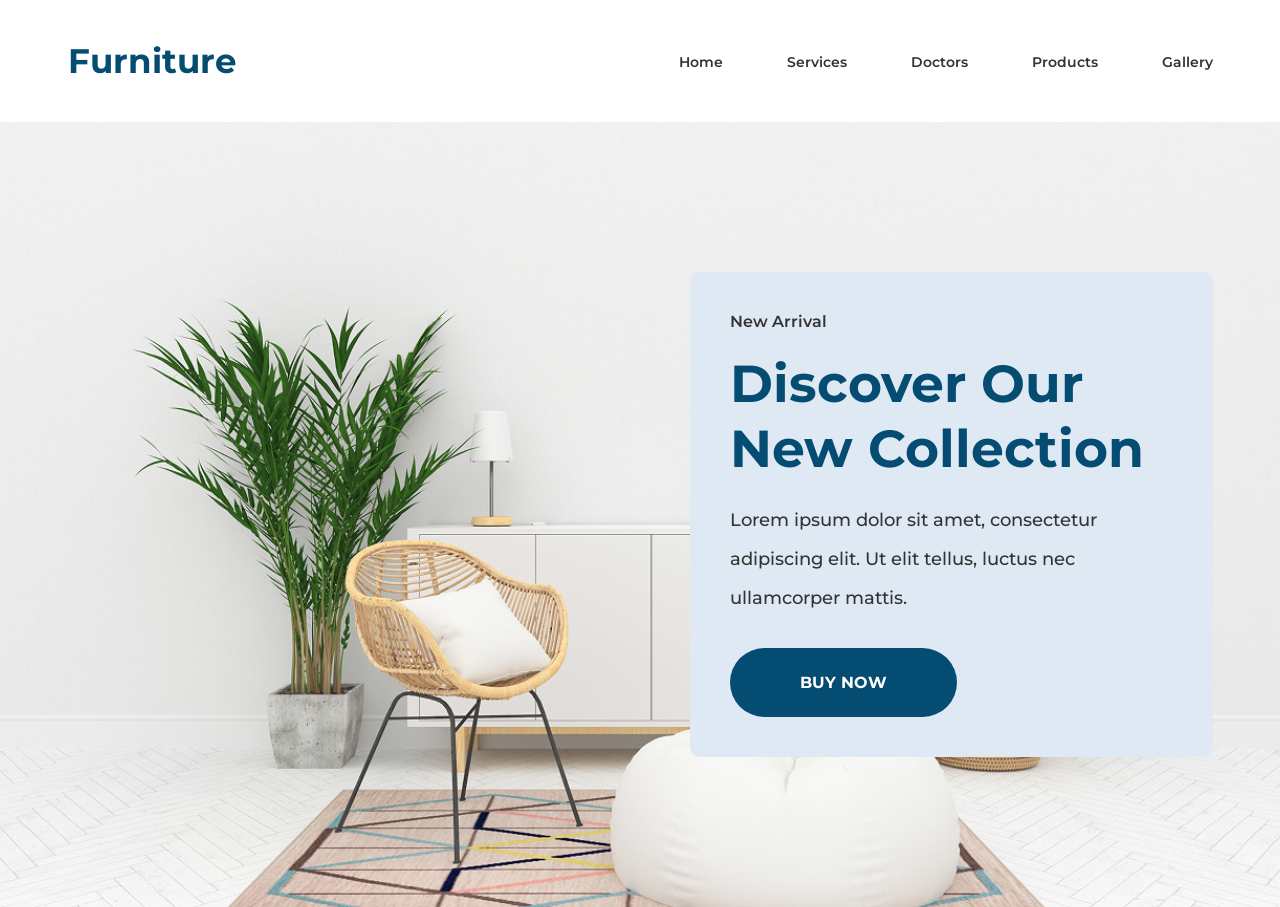
==== furniture.html @ b4aa0386 "Init" ====
<!DOCTYPE html>
<html lang="en">

<head>
    <meta charset="UTF-8">
    <meta name="viewport" content="width=device-width, initial-scale=1.0">
    <title>Furniture</title>
    <!-- <link rel="preconnect" href="https://fonts.googleapis.com">
    <link rel="preconnect" href="https://fonts.gstatic.com" crossorigin>
    <link href="https://fonts.googleapis.com/css2?family=Montserrat:ital,wght@0,100..900;1,100..900&display=swap" rel="stylesheet"> -->
    <link rel="stylesheet" href="furniture.css">
</head>

<body>
    <nav id="main-navigation">
        <div class="container">
            <h2 class="logo">Furniture</h2>
            <div class="menu">
                <a href="#">Home</a>
                <a href="#">Services</a>
                <a href="#">Doctors</a>
                <a href="#">Products</a>
                <a href="#">Gallery</a>
            </div>
        </div>
    </nav>

    <header id="hero-banner">
        <div class="container">
            <div class="text-card">
                <h2 class="subtitle">New Arrival</h2>
                <h1 class="title">Discover Our New Collection</h1>
                <p>Lorem ipsum dolor sit amet, consectetur adipiscing elit. Ut elit tellus, luctus nec ullamcorper mattis.</p>
                <a href="#" class="btn">BUY Now</a>
            </div>
        </div>
    </header>
</body>

</html>
---- furniture.css ----
@font-face {
    font-family: "Montserrat";
    src: url("./fonts/Montserrat-Regular.ttf") format("truetype");
    font-weight: 400;
    font-style: normal;
}

@font-face {
    font-family: "Montserrat";
    src: url("./fonts/Montserrat-Medium.ttf") format("truetype");
    font-weight: 500;
    font-style: normal;
}

@font-face {
    font-family: "Montserrat";
    src: url("./fonts/Montserrat-SemiBold.ttf") format("truetype");
    font-weight: 600;
    font-style: normal;
}

@font-face {
    font-family: "Montserrat";
    src: url("./fonts/Montserrat-Bold.ttf") format("truetype");
    font-weight: 700;
    font-style: normal;
}

* {
    margin: 0;
    padding: 0;
}

body {
    font-family: "Montserrat";
    color: #333333;
}

.container {
    width: 100%;
    max-width: 1145px;
    margin: 0 auto;
    padding: 0 15px;
}

#main-navigation {
    height: 122px;
    display: flex;
    align-items: center;
}

#main-navigation .container {
    display: flex;
    align-items: center;
    justify-content: space-between;
}

#main-navigation .logo {
    font-weight: 700;
    font-size: 34px;
    color: #054C73;
}

#main-navigation .menu a {
    font-weight: 600;
    font-size: 14px;
    color: #333333;
    text-decoration: none;
    margin-left: 60px;
    transition: color 0.3s;
}

#main-navigation .menu a:hover {
    color: #054C73;
}

#hero-banner {
    /* background-image: url(./img/hero-bg.jpg);
    background-size: cover;
    background-repeat: no-repeat;
    background-position: center; */
    background: url(./img/hero-bg.jpg) no-repeat center / cover;
    padding: 150px 0;
}

#hero-banner .container {
    display: flex;
    justify-content: flex-end;
}

#hero-banner .text-card {
    padding: 40px;
    background-color: #DFE9F4;
    border-radius: 10px;
    width: 100%;
    max-width: 443px;
}

#hero-banner .subtitle {
    font-size: 16px;
    font-weight: 600;
    margin-bottom: 20px;
}

#hero-banner .title {
    font-size: 52px;
    font-weight: 700;
    line-height: 1.25;
    color: #054C73;
    margin-bottom: 20px;
}

#hero-banner p {
    font-size: 18px;
    font-weight: 500;
    line-height: 2.16;
}

.btn {
    padding: 25px 70px;
    background-color: #054C73;
    color: #fff;
    font-size: 16px;
    font-weight: 700;
    text-decoration: none;
    text-transform: uppercase;
    border-radius: 35px;
    display: table;
    margin-top: 30px;
}
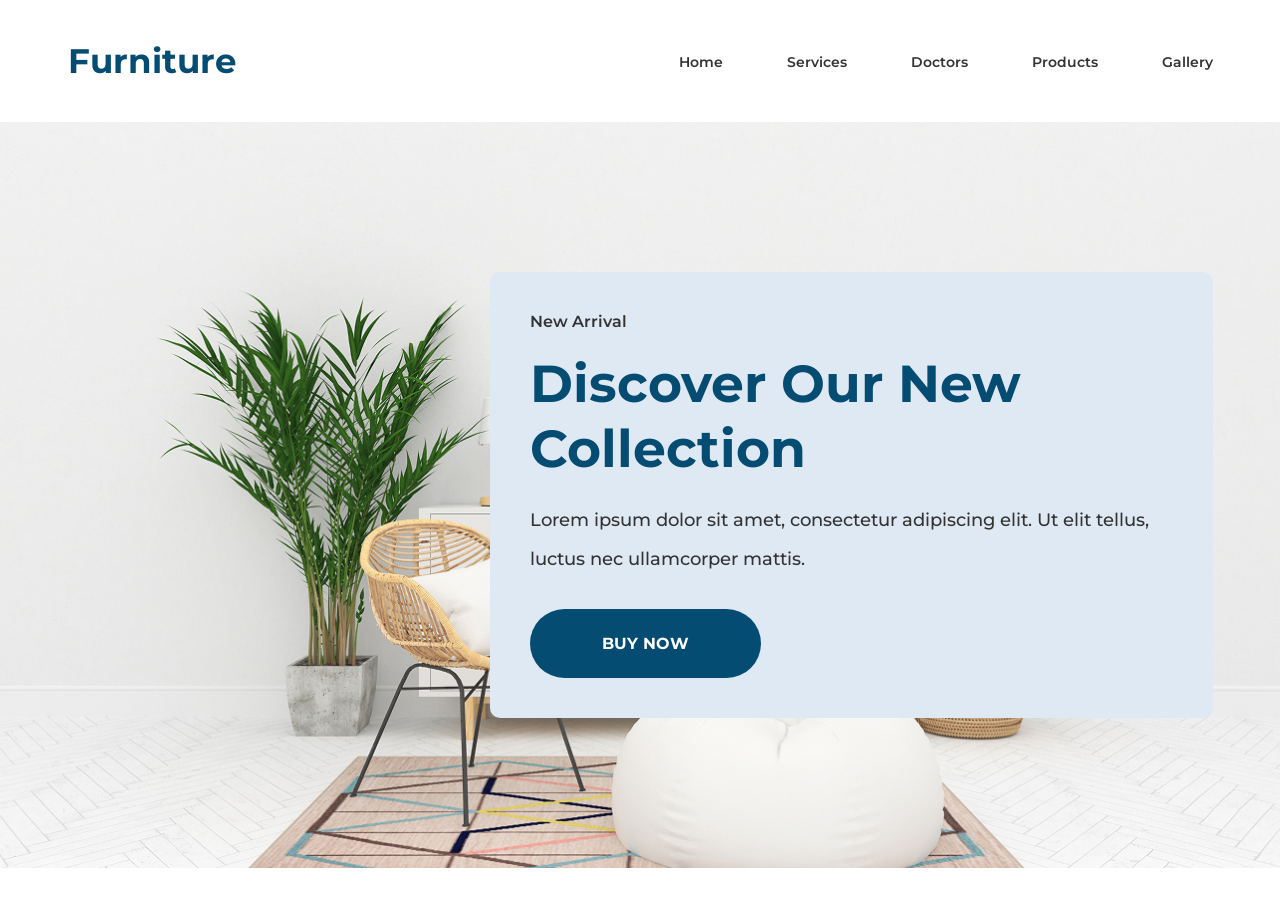
==== commit 5dba4572: "Multiple" ====
--- a/furniture.html
+++ b/furniture.html
@@ -5,9 +5,6 @@
     <meta charset="UTF-8">
     <meta name="viewport" content="width=device-width, initial-scale=1.0">
     <title>Furniture</title>
-    <!-- <link rel="preconnect" href="https://fonts.googleapis.com">
-    <link rel="preconnect" href="https://fonts.gstatic.com" crossorigin>
-    <link href="https://fonts.googleapis.com/css2?family=Montserrat:ital,wght@0,100..900;1,100..900&display=swap" rel="stylesheet"> -->
     <link rel="stylesheet" href="furniture.css">
 </head>
 
@@ -37,4 +34,4 @@
     </header>
 </body>
 
-</html>+</html>
--- a/furniture.css
+++ b/furniture.css
@@ -1,27 +1,27 @@
 @font-face {
     font-family: "Montserrat";
-    src: url("./fonts/Montserrat-Regular.ttf") format("truetype");
+    src: url(./fonts/Montserrat-Regular.ttf);
     font-weight: 400;
     font-style: normal;
 }
 
 @font-face {
     font-family: "Montserrat";
-    src: url("./fonts/Montserrat-Medium.ttf") format("truetype");
+    src: url(./fonts/Montserrat-Medium.ttf);
     font-weight: 500;
     font-style: normal;
 }
 
 @font-face {
     font-family: "Montserrat";
-    src: url("./fonts/Montserrat-SemiBold.ttf") format("truetype");
+    src: url(./fonts/Montserrat-SemiBold.ttf);
     font-weight: 600;
     font-style: normal;
 }
 
 @font-face {
     font-family: "Montserrat";
-    src: url("./fonts/Montserrat-Bold.ttf") format("truetype");
+    src: url(./fonts/Montserrat-Bold.ttf);
     font-weight: 700;
     font-style: normal;
 }
@@ -37,50 +37,38 @@
 }
 
 .container {
-    width: 100%;
     max-width: 1145px;
-    margin: 0 auto;
-    padding: 0 15px;
-}
-
-#main-navigation {
-    height: 122px;
-    display: flex;
-    align-items: center;
+    margin: auto;
 }
 
 #main-navigation .container {
     display: flex;
-    align-items: center;
-    justify-content: space-between;
+    align-items: center; /* VERTICAL */
+    justify-content: space-between; /* HORIZONTAL */
+    height: 122px;
 }
 
 #main-navigation .logo {
     font-weight: 700;
     font-size: 34px;
-    color: #054C73;
+    color: #054C73
 }
 
 #main-navigation .menu a {
     font-weight: 600;
     font-size: 14px;
-    color: #333333;
     text-decoration: none;
     margin-left: 60px;
-    transition: color 0.3s;
-}
-
-#main-navigation .menu a:hover {
-    color: #054C73;
+    color: #333333;
 }
 
 #hero-banner {
     /* background-image: url(./img/hero-bg.jpg);
-    background-size: cover;
     background-repeat: no-repeat;
-    background-position: center; */
+    background-position: center;
+    background-size: cover; */
+    padding: 150px 0;
     background: url(./img/hero-bg.jpg) no-repeat center / cover;
-    padding: 150px 0;
 }
 
 #hero-banner .container {
@@ -89,11 +77,10 @@
 }
 
 #hero-banner .text-card {
+    background-color: #DFE9F4;
     padding: 40px;
-    background-color: #DFE9F4;
+    width: 643px;
     border-radius: 10px;
-    width: 100%;
-    max-width: 443px;
 }
 
 #hero-banner .subtitle {
@@ -113,17 +100,17 @@
 #hero-banner p {
     font-size: 18px;
     font-weight: 500;
-    line-height: 2.16;
+    line-height: 2.17;
 }
 
 .btn {
-    padding: 25px 70px;
+    padding: 25px 72px;
     background-color: #054C73;
     color: #fff;
     font-size: 16px;
     font-weight: 700;
+    text-transform: uppercase;
     text-decoration: none;
-    text-transform: uppercase;
     border-radius: 35px;
     display: table;
     margin-top: 30px;
